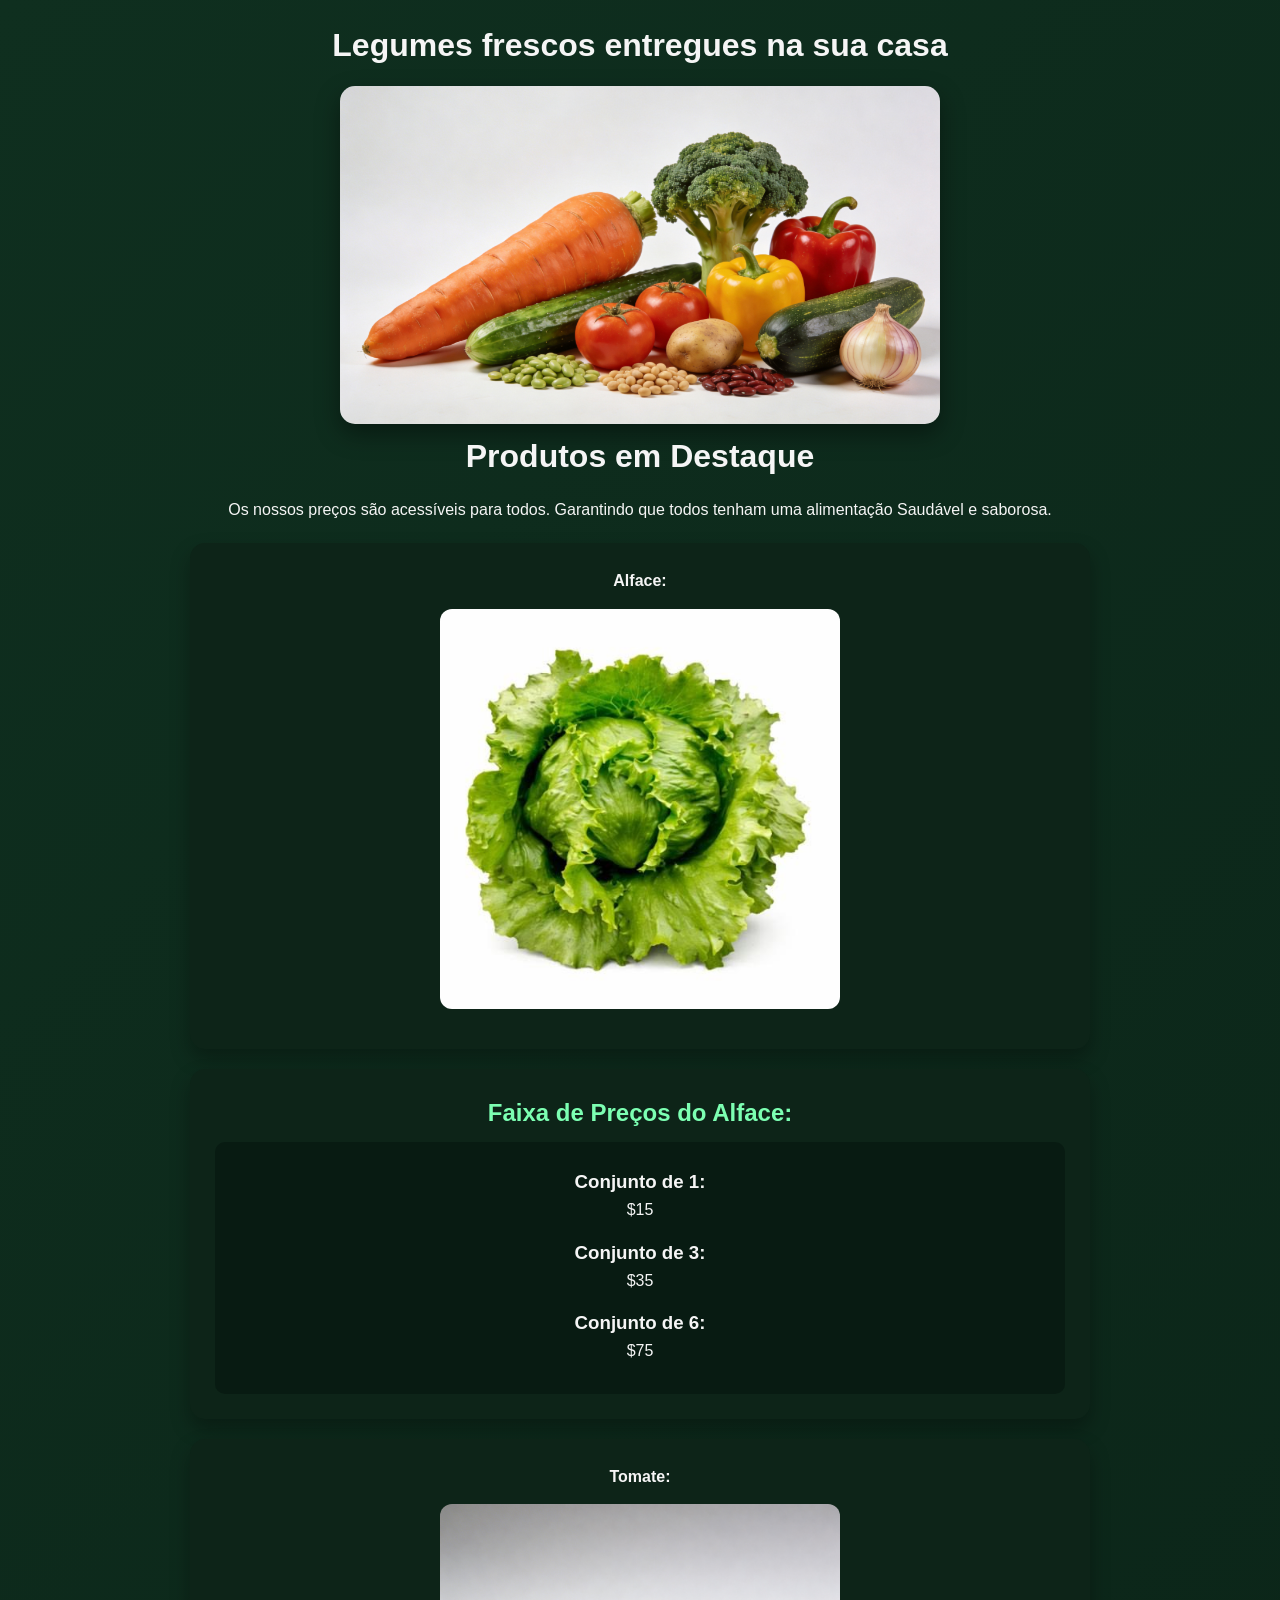
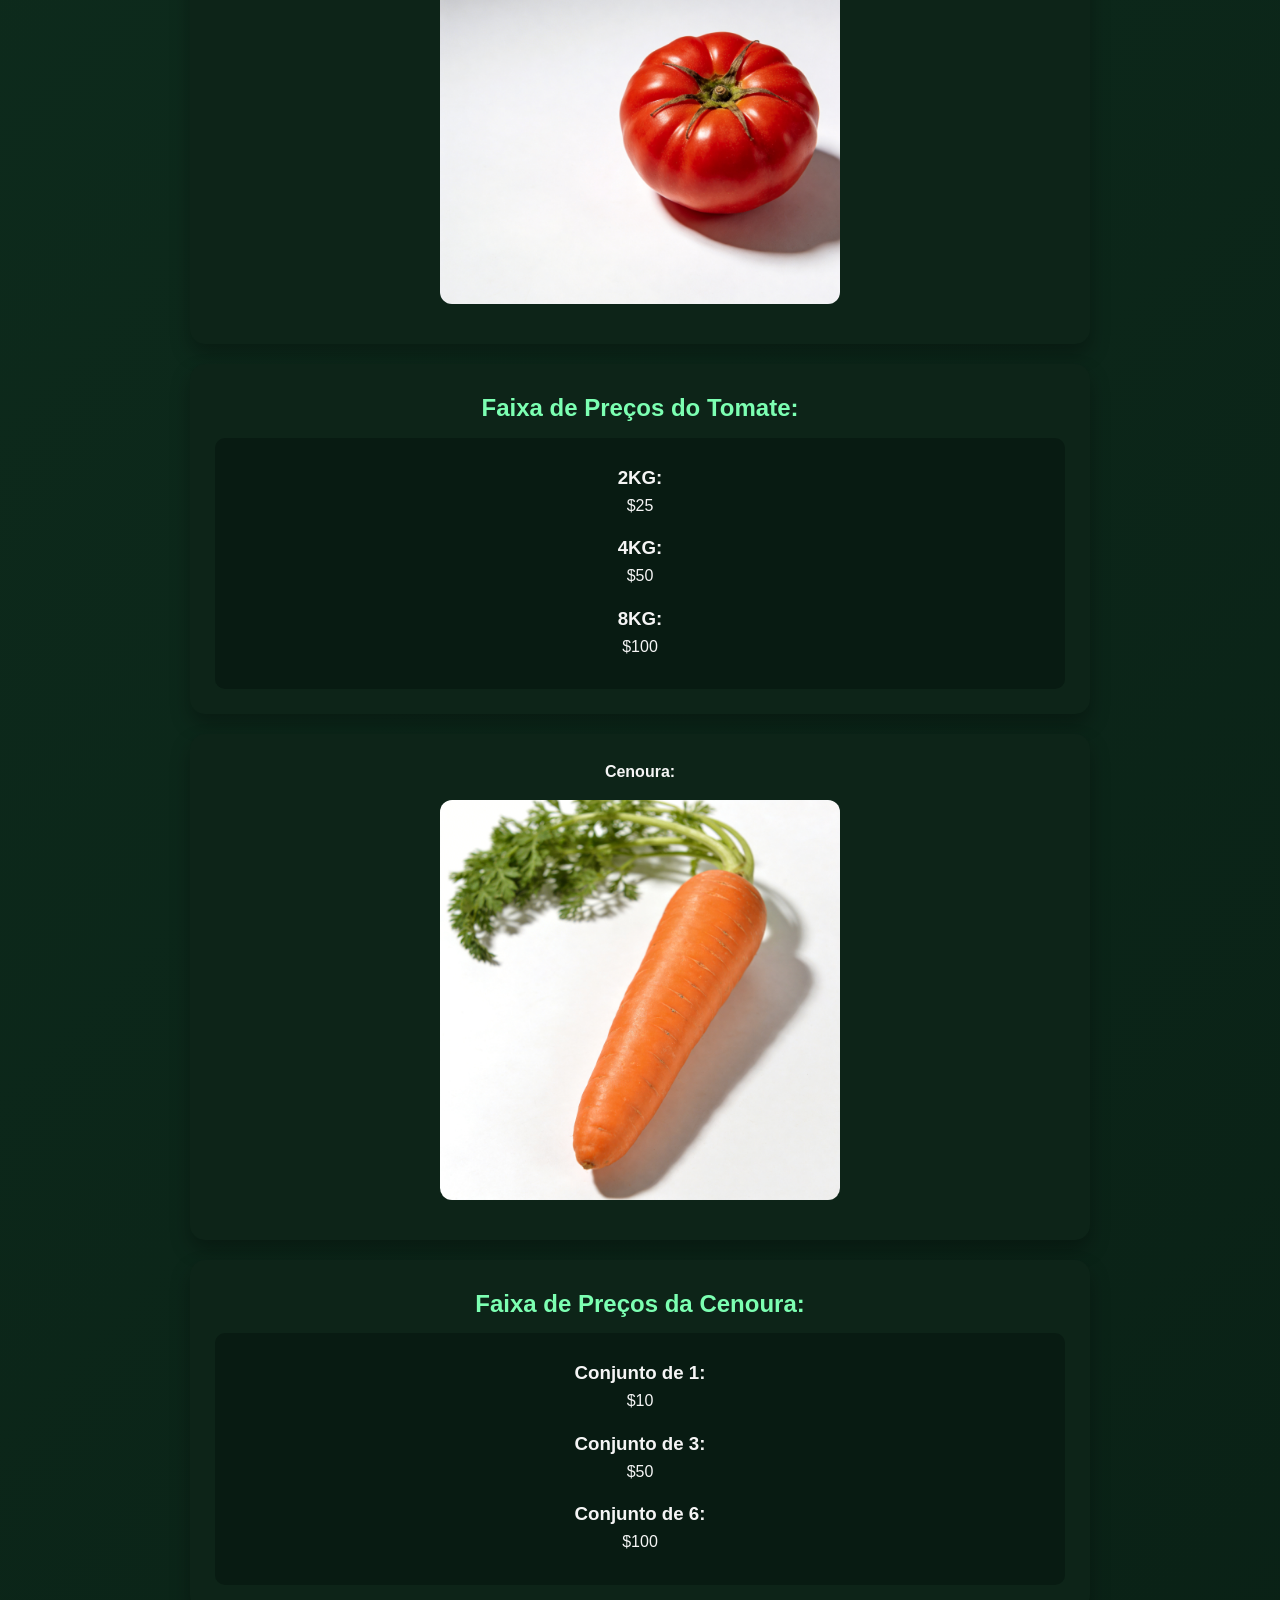
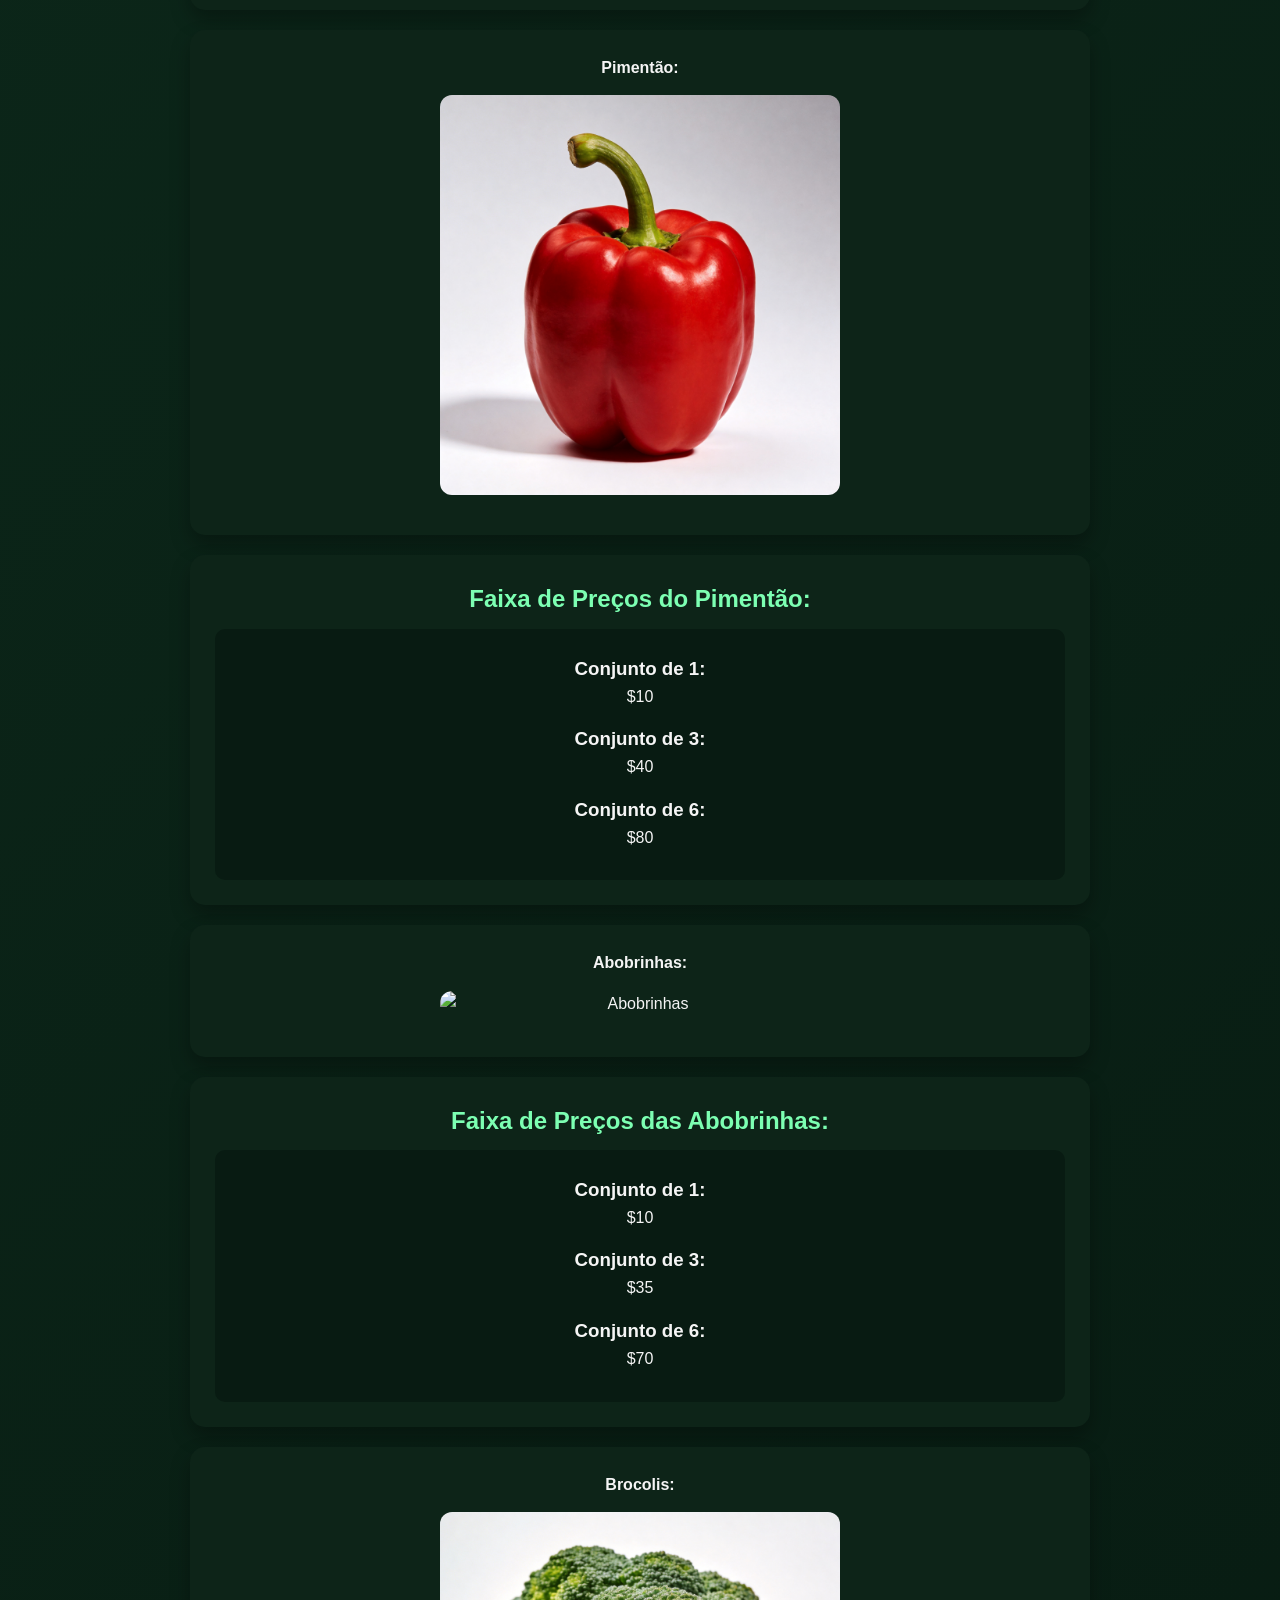
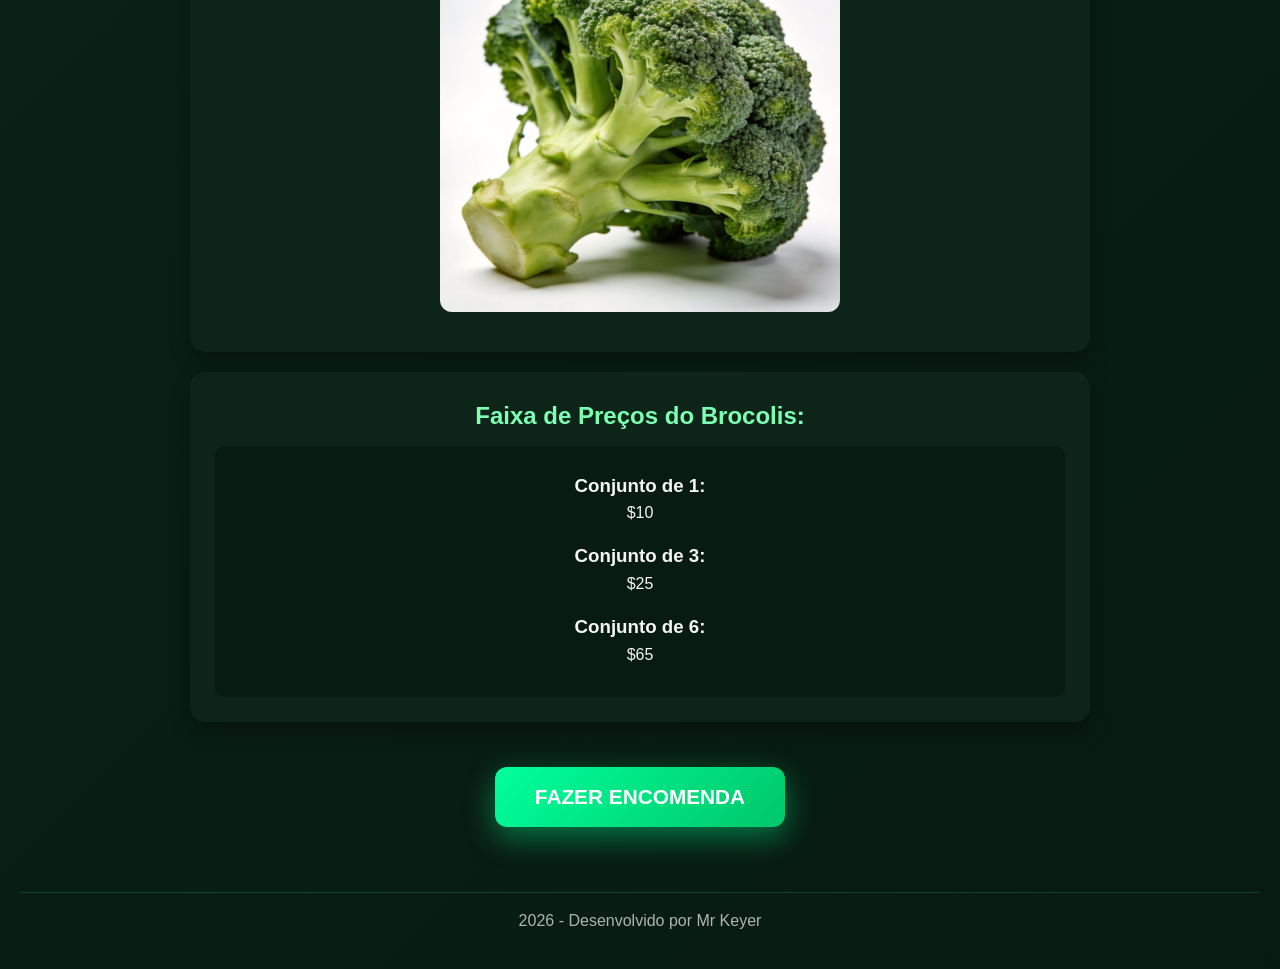
==== produtos.html @ d8579a24 "Add files via upload" ====
<!DOCTYPE html>
<html>

<head>
  <meta charset="UTF-8">
  <meta name="viewport" content="width=device-width, initial-scale=1">
  <link rel="stylesheet" href="style.css">
  <title>produtos frescos</title>
</head>

<body>
  <figure>
      <h1>Legumes frescos entregues na sua casa</h1>
      <img src="IMAGENS/BANNER/banner.jpeg" alt="LEGUMES E VEGETAIS FRESCOS" width="600">
  </figure>
    <h1>Produtos em Destaque</strong></h1>
    <p>Os nossos preços são acessíveis para todos. Garantindo que todos tenham uma alimentação Saudável e saborosa.</p>
    
    <section>
      <p><strong>Alface:</strong></p>
      <img src="IMAGENS/Alface.jpeg" alt="Alface" width="400">
    </section>
    <section>
      <h2>Faixa de Preços do Alface:</h2>
    
    <div>
      <h3>Conjunto de 1:</h3>
      <p>$15</p>
      
      <h3>Conjunto de 3:</h3>
      <p>$35</p>
      
      <h3>Conjunto de 6:</h3>
      <p>$75</p>
    </div>
    </section>
    
    <section>
      <p><strong>Tomate:</strong></p>
      <img src="IMAGENS/Tomate.jpeg" alt="Tomate" width="400">
    </section>
    <section>
      <h2>Faixa de Preços do Tomate:</h2>
      
      <div>
        <h3>2KG:</h3>
        <p>$25</p>
        
        <h3>4KG:</h3>
        <p>$50</p>
        
        <h3>8KG:</h3>
        <p>$100</p>
      </div>
    </section>
    
    <section>
      <p><strong>Cenoura:</strong></p>
      <img src="IMAGENS/cenoura.jpeg" alt="Cenoura" width="400">
    </section>
    <section>
      <h2>Faixa de Preços da Cenoura:</h2>
      <div>
        <h3>Conjunto de 1:</h3>
        <p>$10</p>
        
        <h3>Conjunto de 3:</h3>
        <p>$50</p>
        
        <h3>Conjunto de 6:</h3>
        <p>$100</p>
      </div>
    </section>
    <section>
      <p><strong>Pimentão:</strong></p>
      <img src="IMAGENS/pimentão.jpeg" alt="Pimentão" width="400"></section>
      <section>
        <h2>Faixa de Preços do Pimentão:</h2>
        
        <div>
          <h3>Conjunto de 1:</h3>
          <p>$10</p>
          
          <h3>Conjunto de 3:</h3>
          <p>$40</p>
          
          <h3>Conjunto de 6:</h3>
          <p>$80</p>
        </div>
      </section>
      
      <section>
        <p><strong>Abobrinhas:</strong></p>
        <img src="IMAGENS/Abobrinhas.jpeg" alt="Abobrinhas" width="400">
      </section>
      
      <section>
        <h2>Faixa de Preços das Abobrinhas:</h2>
        
        <div>
          <h3>Conjunto de 1:</h3>
          <p>$10</p>
          
          <h3>Conjunto de 3:</h3>
          <p>$35</p>
          
          <h3>Conjunto de 6:</h3>
          <p>$70</p>
        </div>
      </section>
      <section>
        <p><strong>Brocolis:</strong></p>
        <img src="IMAGENS/Brocolis.jpeg" alt="Brocolis" width="400"></section>
        <section>
          <h2>Faixa de Preços do Brocolis:</h2>
          <div>
            <h3>Conjunto de 1:</h3>
            <p>$10</p>
            
            <h3>Conjunto de 3:</h3>
            <p>$25</p>
            
            <h3>Conjunto de 6:</h3>
            <p>$65</p>
          </div>
        </section>
        
        <section>
          <button a href="#">FAZER ENCOMENDA</button>
        </section>
        <footer>
          <p>2026 - Desenvolvido por Mr Keyer</p>
        </footer>
</body>

</html>
---- style.css ----
* {
  margin: 0;
  padding: 0;
  box-sizing: border-box;
}

body {
  text-align: center;
  font-family: Arial, Helvetica, sans-serif;
  background: linear-gradient(135deg, #0f2f1f, #071a11);
  color: #f5f5f5;
  line-height: 1.6;
  padding: 20px;
}



header {
  text-align: center;
  margin-bottom: 40px;
}

header h1 {
  font-size: 2.2rem;
  margin-bottom: 15px;
}

header img {
  max-width: 100%;
  border-radius: 15px;
  box-shadow: 0 10px 25px rgba(0,0,0,0.4);
}

/* SECTIONS */

section {
  background: #0d2418;
  margin: 20px auto;
  padding: 25px;
  border-radius: 15px;
  max-width: 900px;
  box-shadow: 0 10px 20px rgba(0,0,0,0.3);
}


p {
  margin-bottom: 15px;
}

h1 {
  margin-bottom: 15px;
}

h2 {
  margin-bottom: 10px;
  color: #7CFFB2;
}

h3 {
  margin-top: 10px;
}

/* LISTA */

ul {
  list-style: none;
}

li {
  margin: 10px 0;
  font-size: 1.1rem;
}

/* IMAGENS */

section img {
  width: 100%;
  max-width: 400px;
  border-radius: 12px;
  display: block;
  margin: 15px auto;
}

/* BOTÃo */

a.botao,
button {
  display: inline-block;
  background: linear-gradient(135deg, #2ecc71, #27ae60);
  color: white;
  padding: 12px 25px;
  border-radius: 8px;
  text-decoration: none;
  border: none;
  cursor: pointer;
  transition: 0.3s;
  font-weight: bold;
}

a.botao:hover,
button:hover {
  transform: translateY(-3px);
  box-shadow: 0 10px 20px rgba(0,0,0,0.4);
}

/* PRICE BOX */

div {
  background: #081b12;
  padding: 15px;
  border-radius: 10px;
  margin-top: 10px;
}

/* FOOTER */

footer {
  text-align: center;
  margin-top: 40px;
  opacity: 0.7;
  border-top: 1px solid #1d4d34;
  padding-top: 15px;
}

/* RESPONSIVE */

@media (max-width: 768px) {

  header h1 {
    font-size: 1.6rem;
  }

  section {
    padding: 20px;
  }

}

section:last-of-type {
  text-align: center;
  background: transparent;
  box-shadow: none;
}

section:last-of-type a,
section:last-of-type button {
  font-size: 1.3rem;
  padding: 18px 40px;
  border-radius: 12px;
  background: linear-gradient(135deg, #00ff9c, #00c76a);
  box-shadow: 0 10px 30px rgba(0, 255, 150, 0.4);
  animation: pulse 2s infinite;
}

section:last-of-type a:hover,
section:last-of-type button:hover {
  transform: scale(1.05);
}

@keyframes pulse {
  0% {
    box-shadow: 0 0 0 rgba(0,255,150,0.4);
  }
  50% {
    box-shadow: 0 0 25px rgba(0,255,150,0.7);
  }
  100% {
    box-shadow: 0 0 0 rgba(0,255,150,0.4);
  }
}

header img {
  margin-top: 10px;
  border-radius: 50%; /* bordas arredondadas */
}

/* Estilização do figure da pagina produtos */

figure img {
  max-width: 100%;
  border-radius: 15px;
  box-shadow: 0 10px 25px rgba(0,0,0,0.4);
}
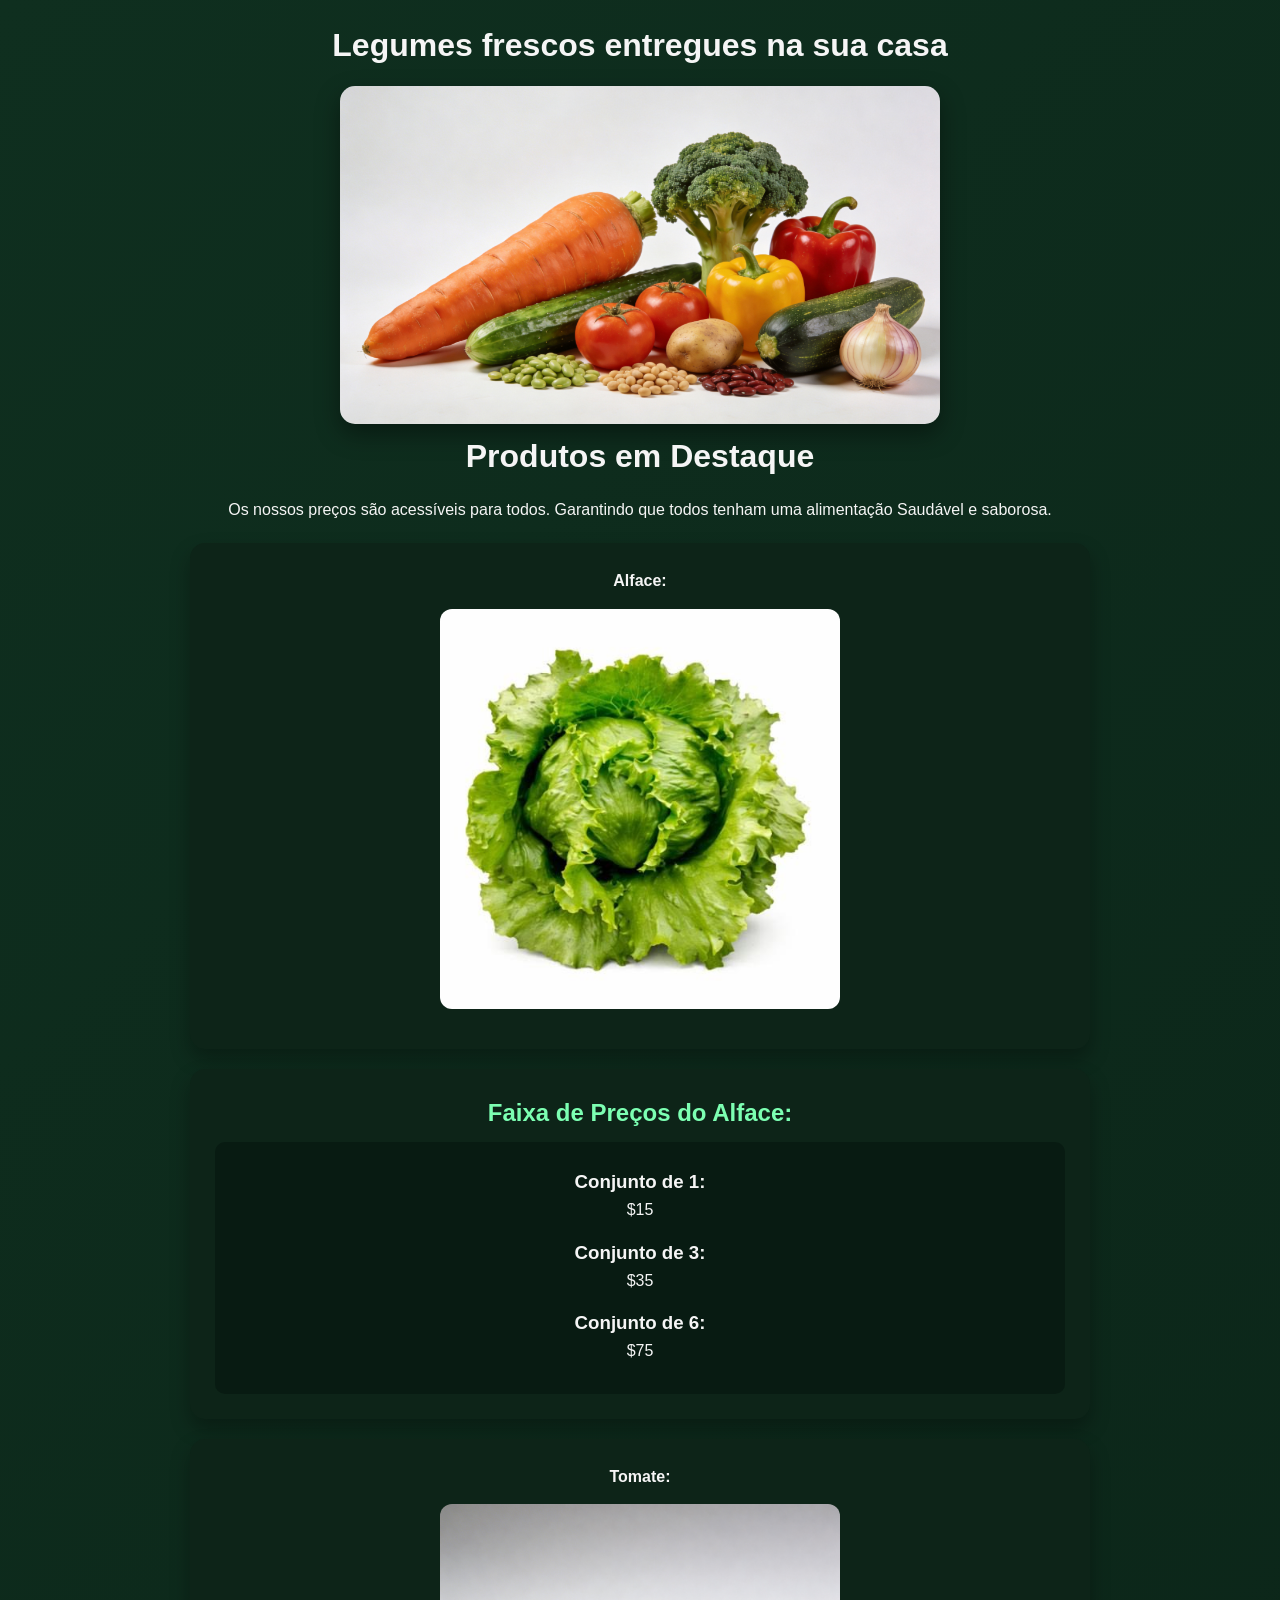
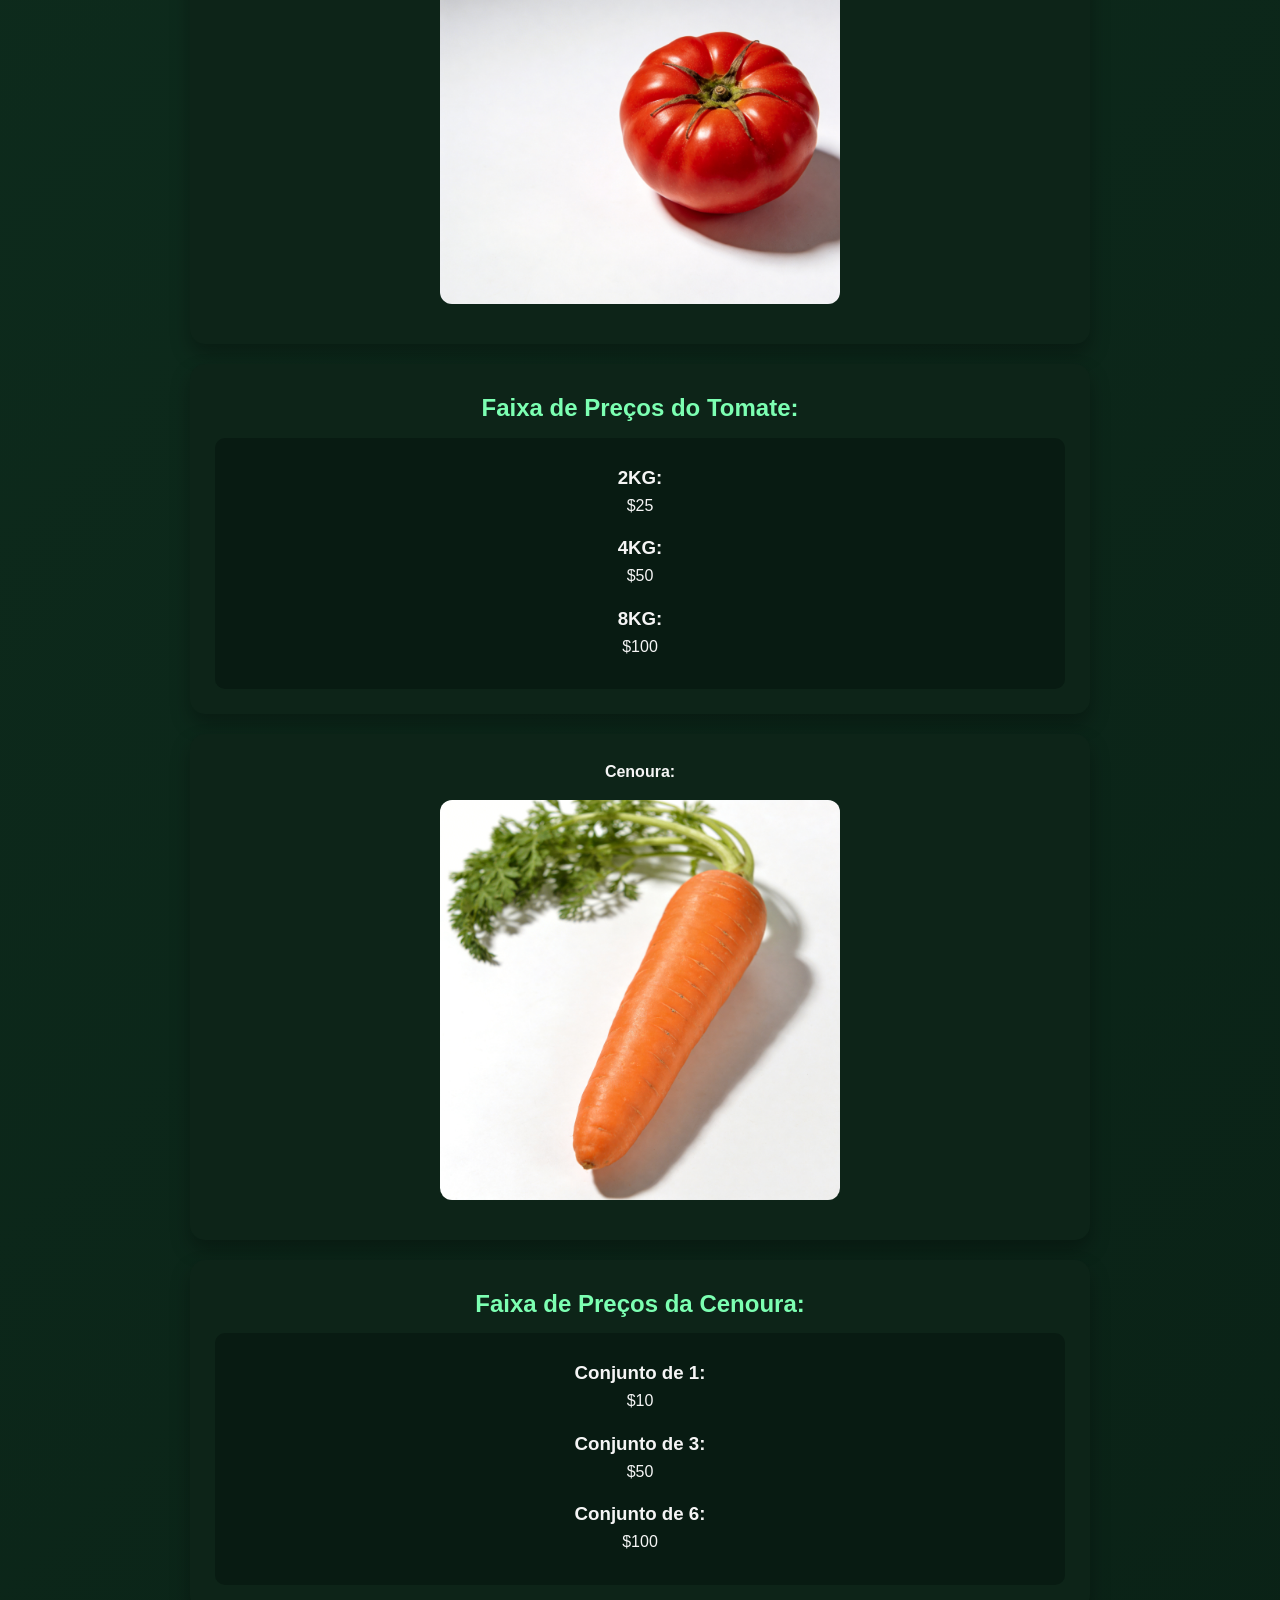
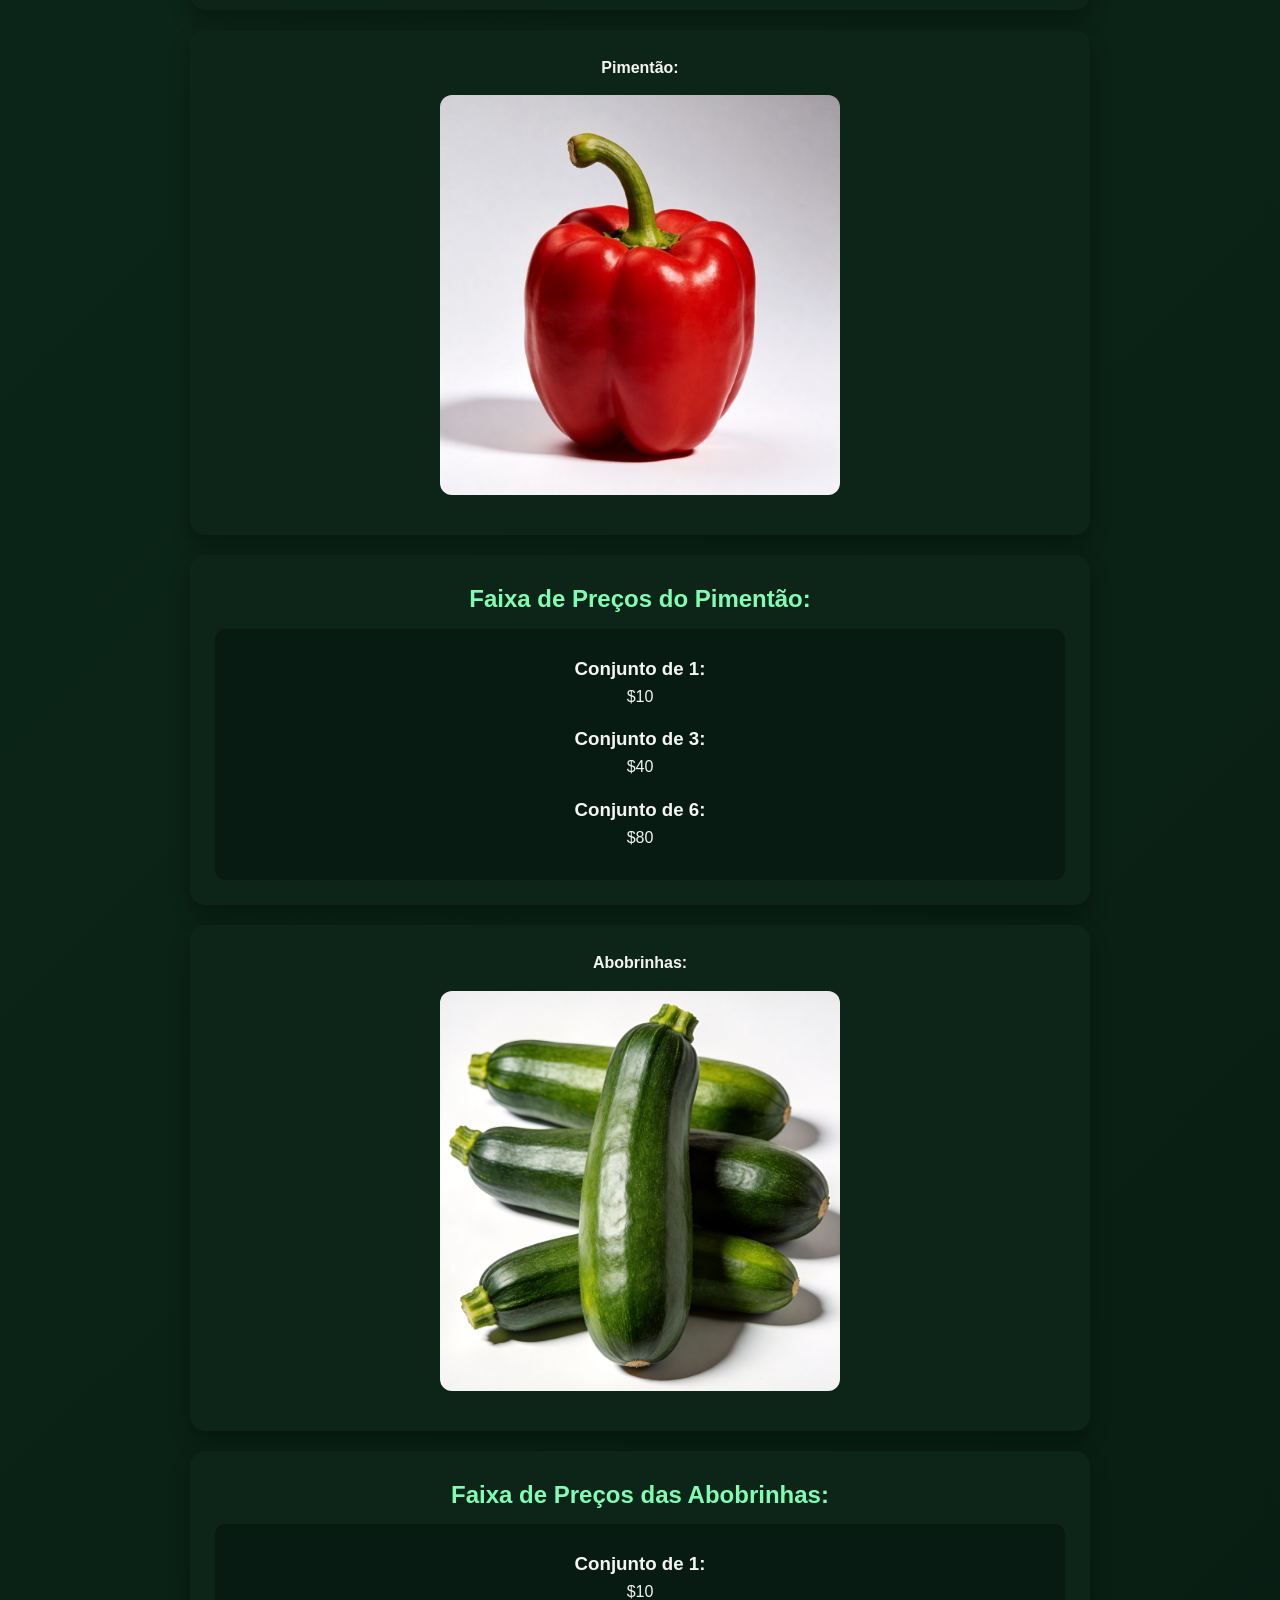
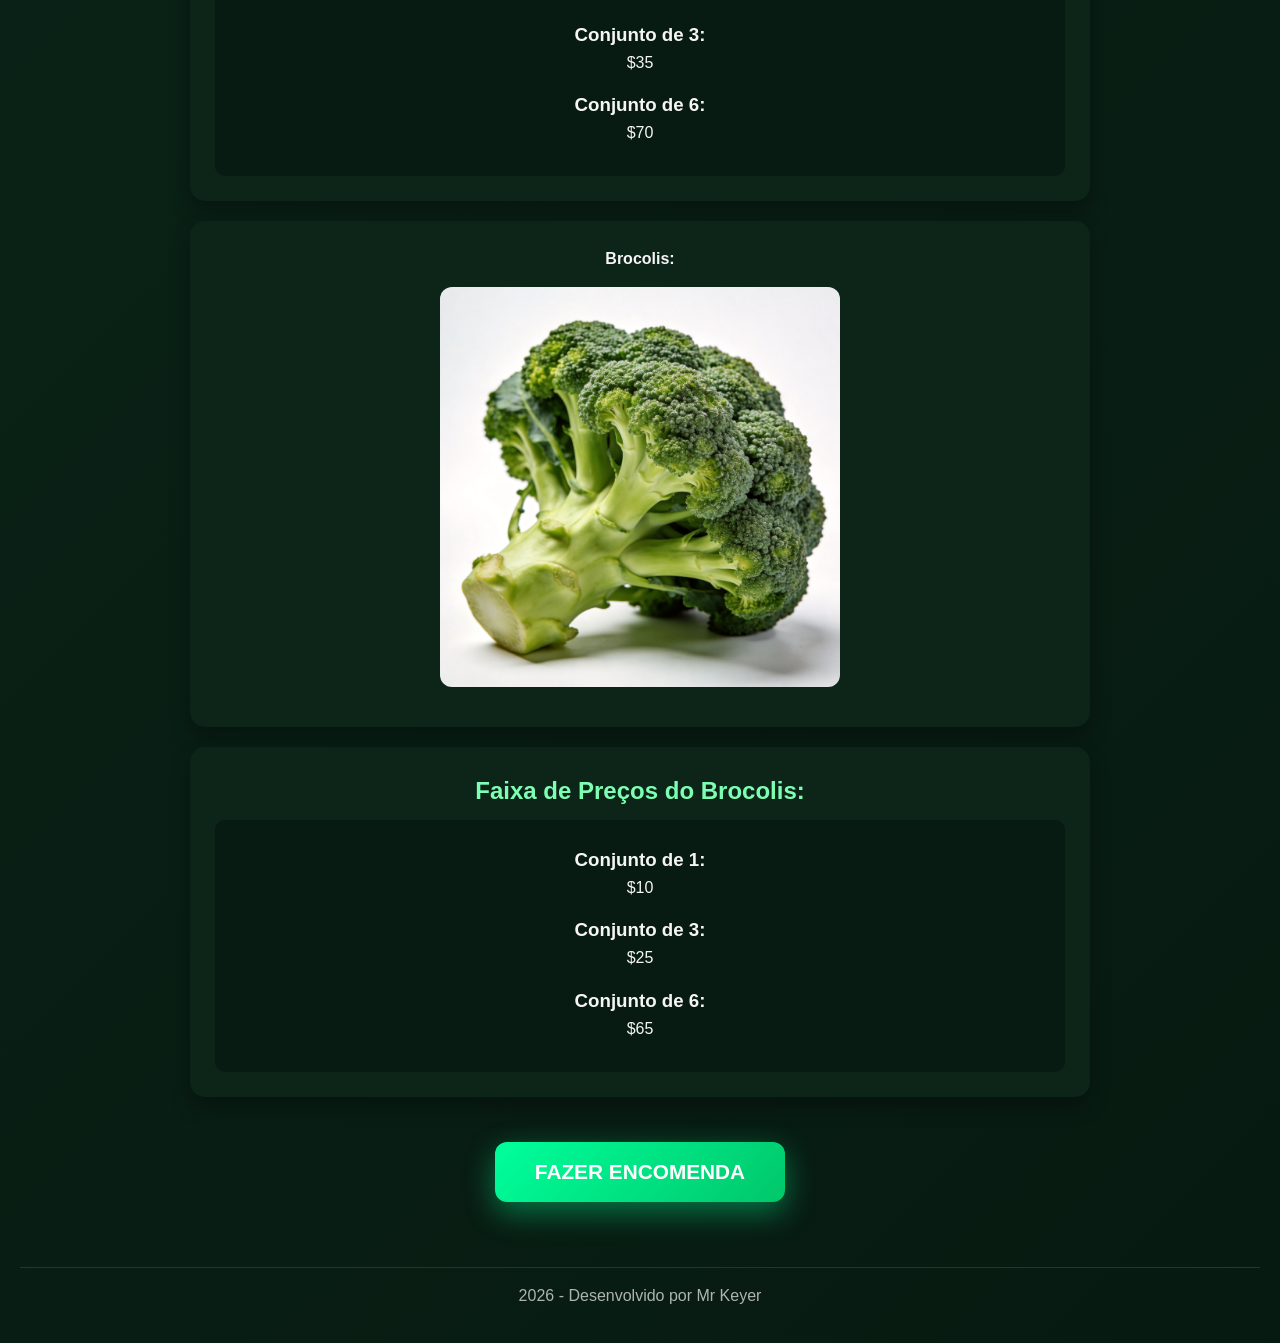
==== commit 4e0140a6: "Atualizar o produtos.html" ====
--- a/produtos.html
+++ b/produtos.html
@@ -91,7 +91,7 @@
       
       <section>
         <p><strong>Abobrinhas:</strong></p>
-        <img src="IMAGENS/Abobrinhas.jpeg" alt="Abobrinhas" width="400">
+        <img src="IMAGENS/abobrinhas.jpeg" alt="Abobrinhas" width="400">
       </section>
       
       <section>
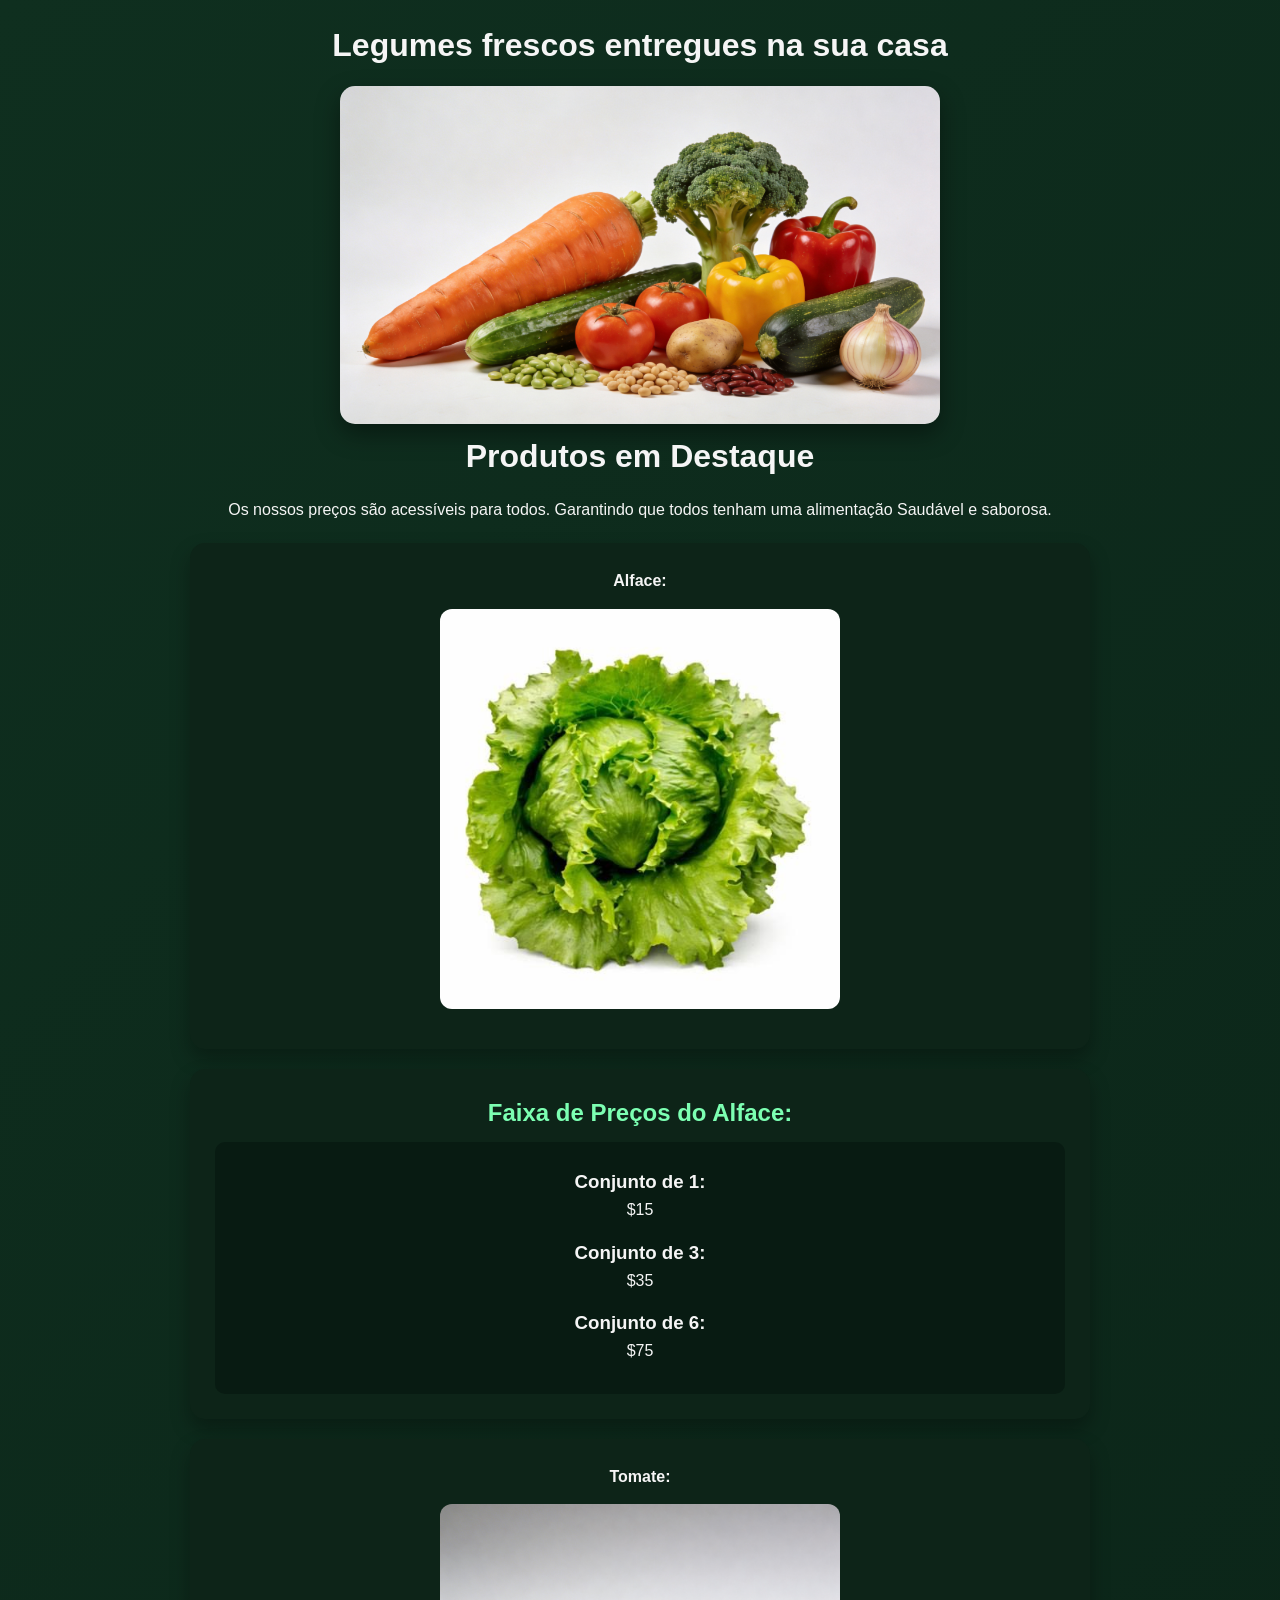
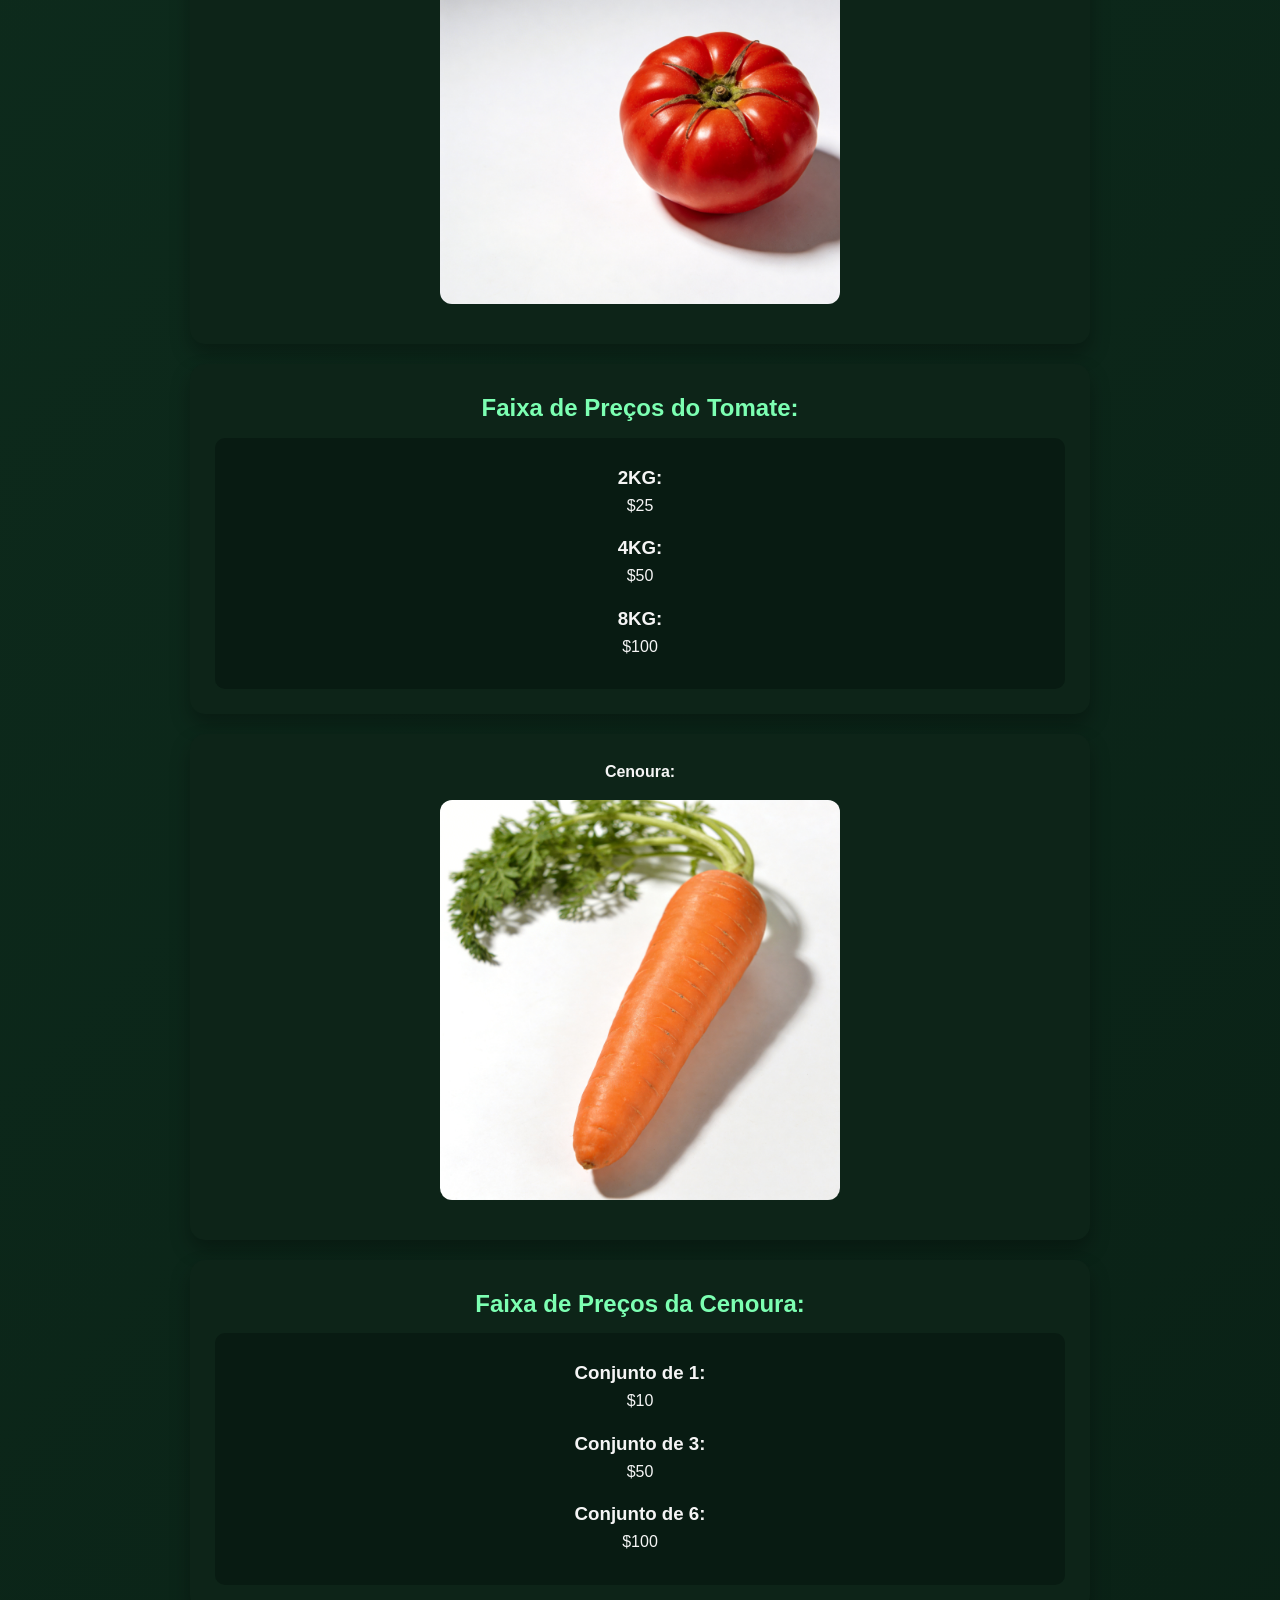
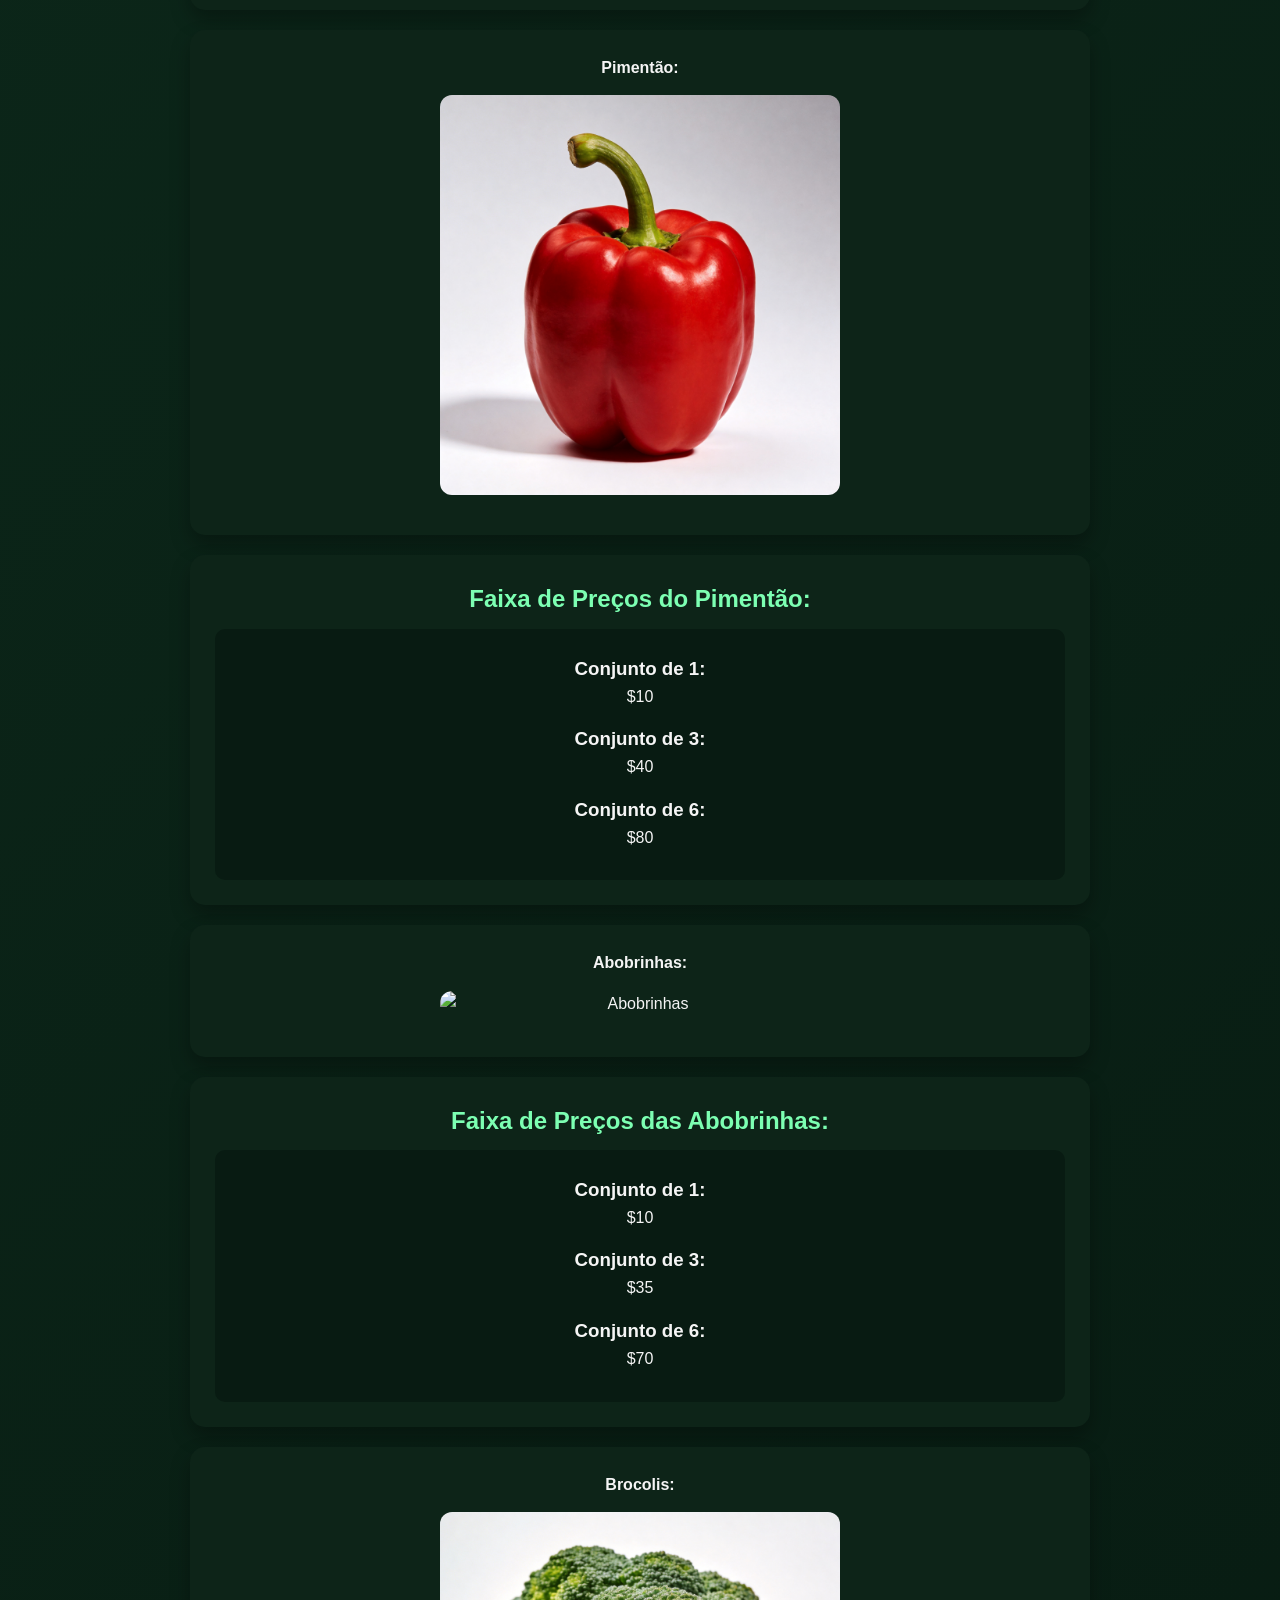
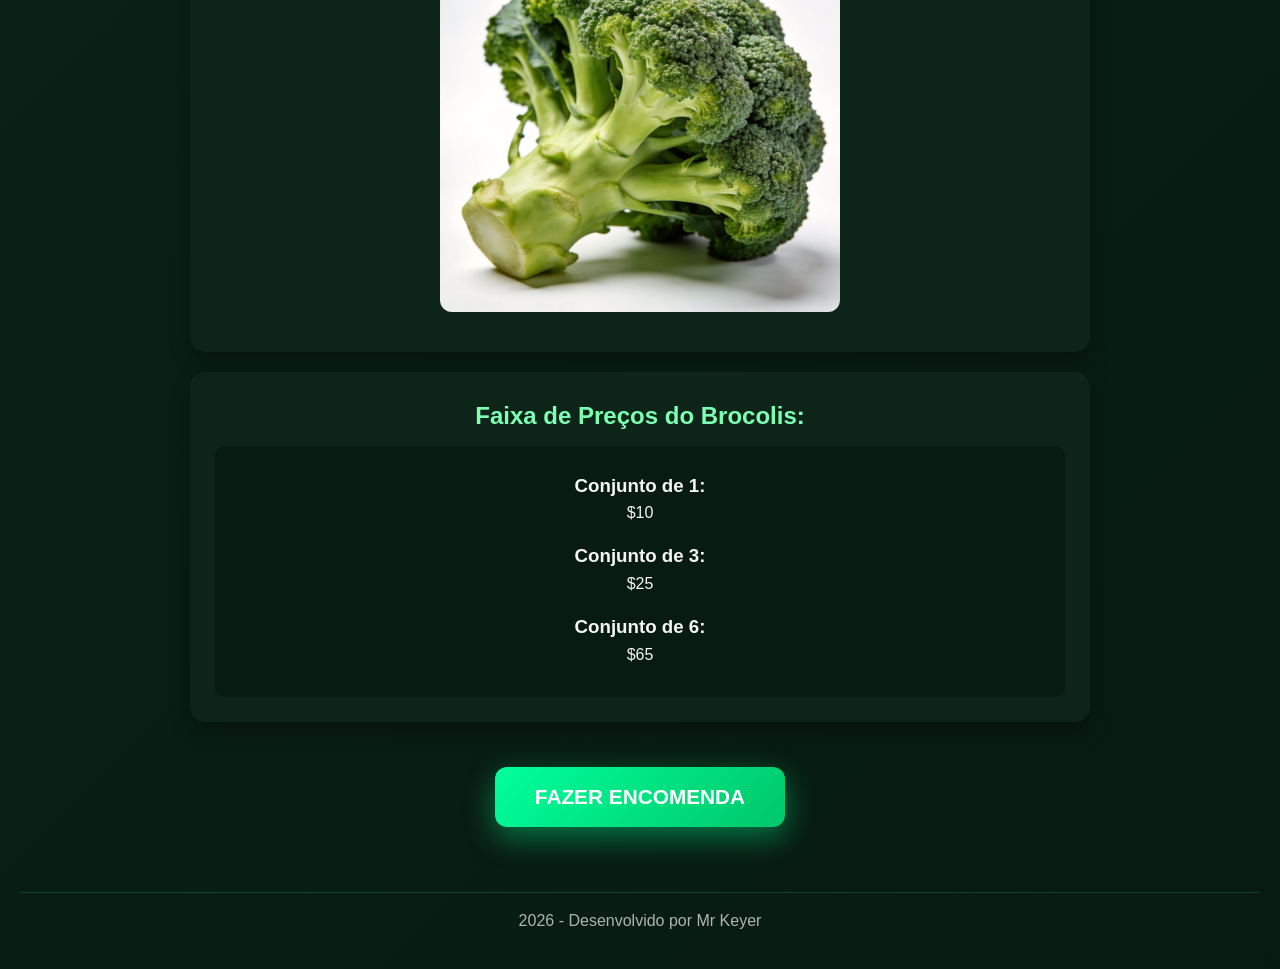
==== commit 5a564c2b: "Fix image source case sensitivity for abobrinhas" ====
--- a/produtos.html
+++ b/produtos.html
@@ -91,7 +91,7 @@
       
       <section>
         <p><strong>Abobrinhas:</strong></p>
-        <img src="IMAGENS/abobrinhas.jpeg" alt="Abobrinhas" width="400">
+        <img src="IMAGENS/Abobrinhas.jpeg" alt="Abobrinhas" width="400">
       </section>
       
       <section>
@@ -133,4 +133,4 @@
         </footer>
 </body>
 
-</html>+</html>
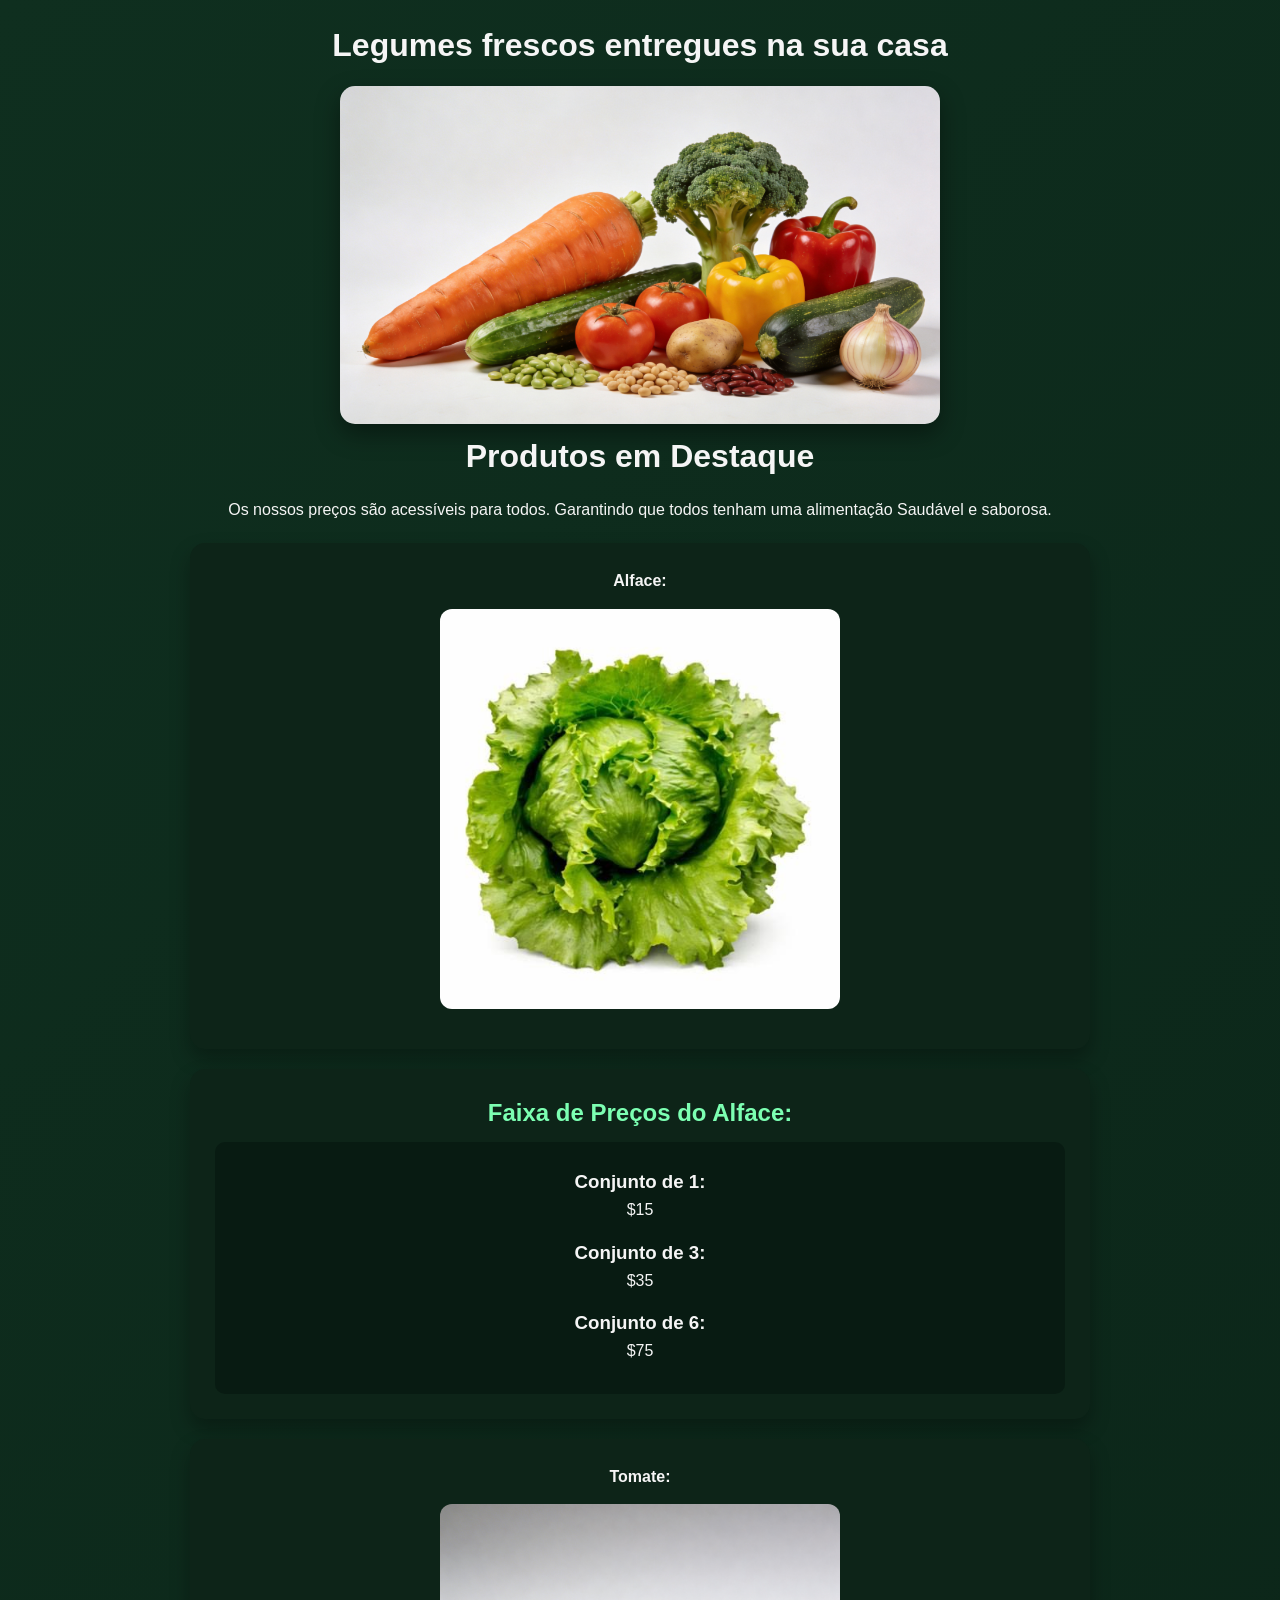
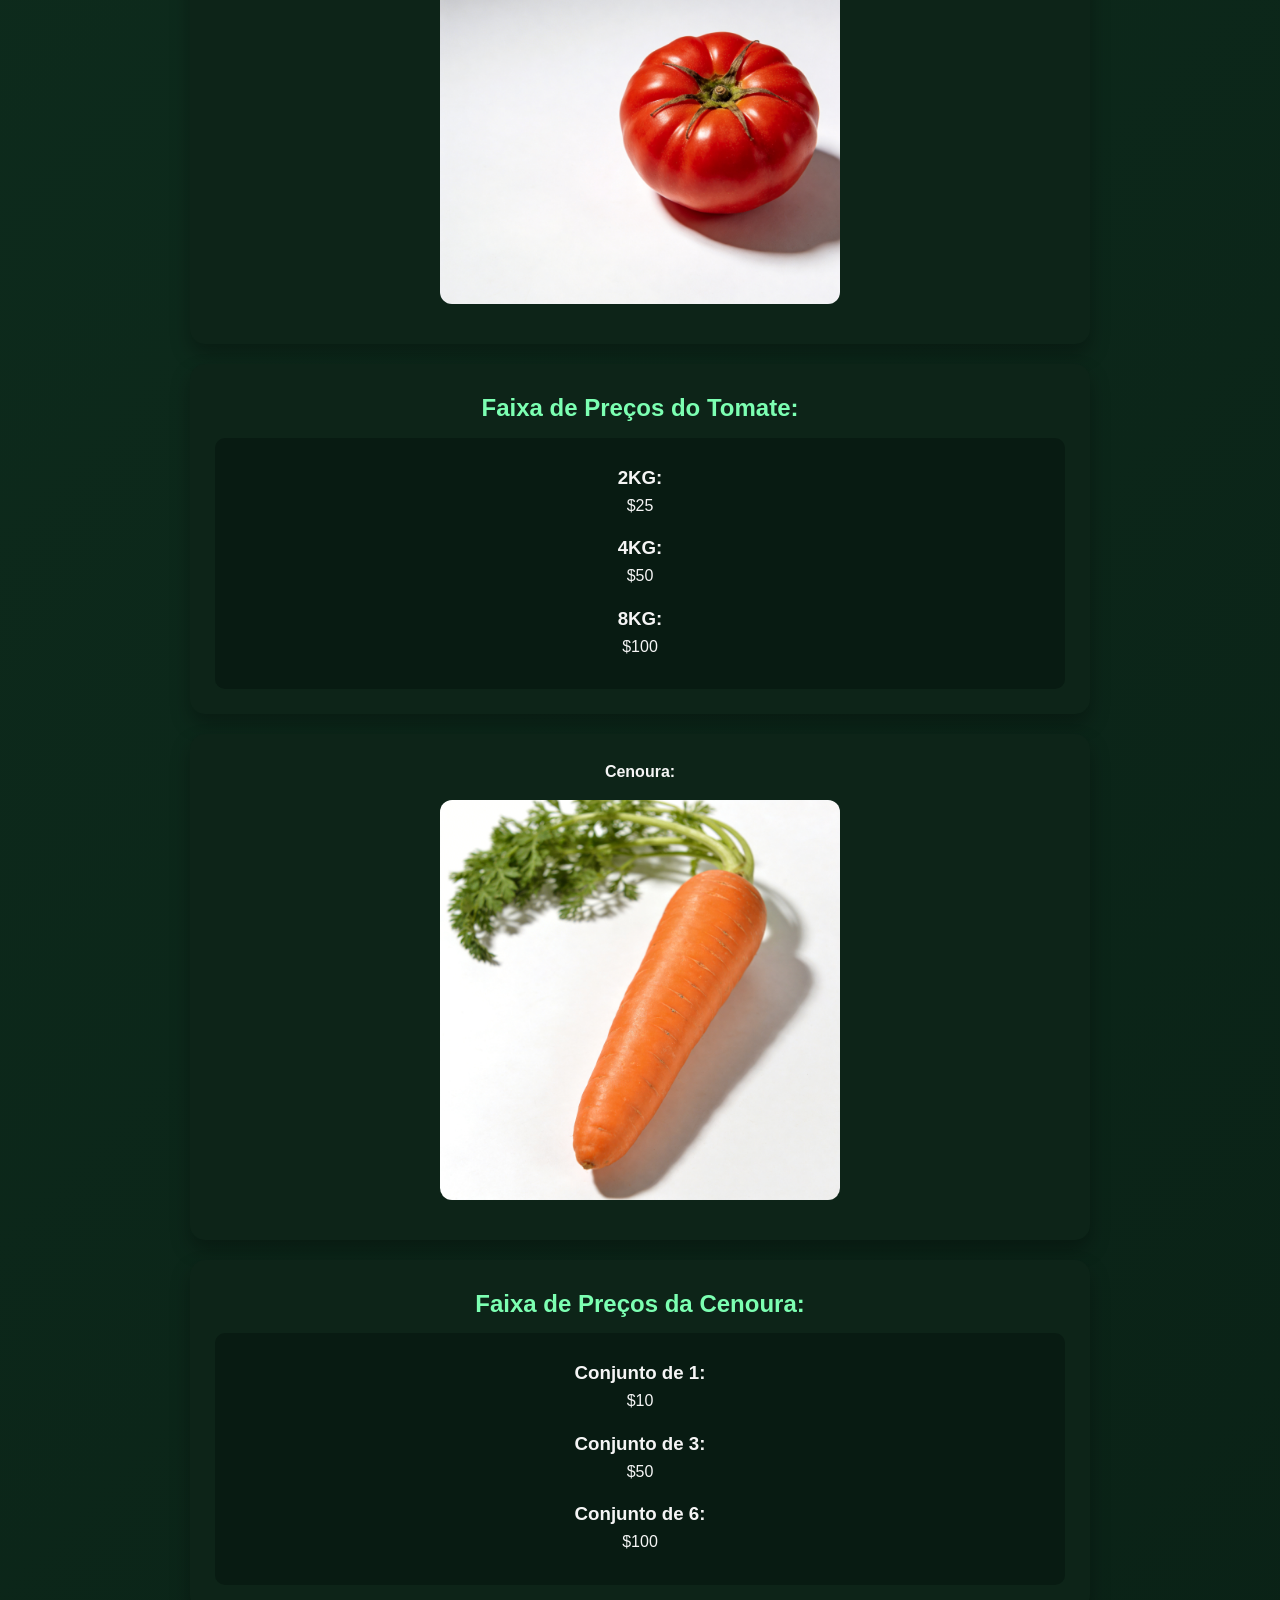
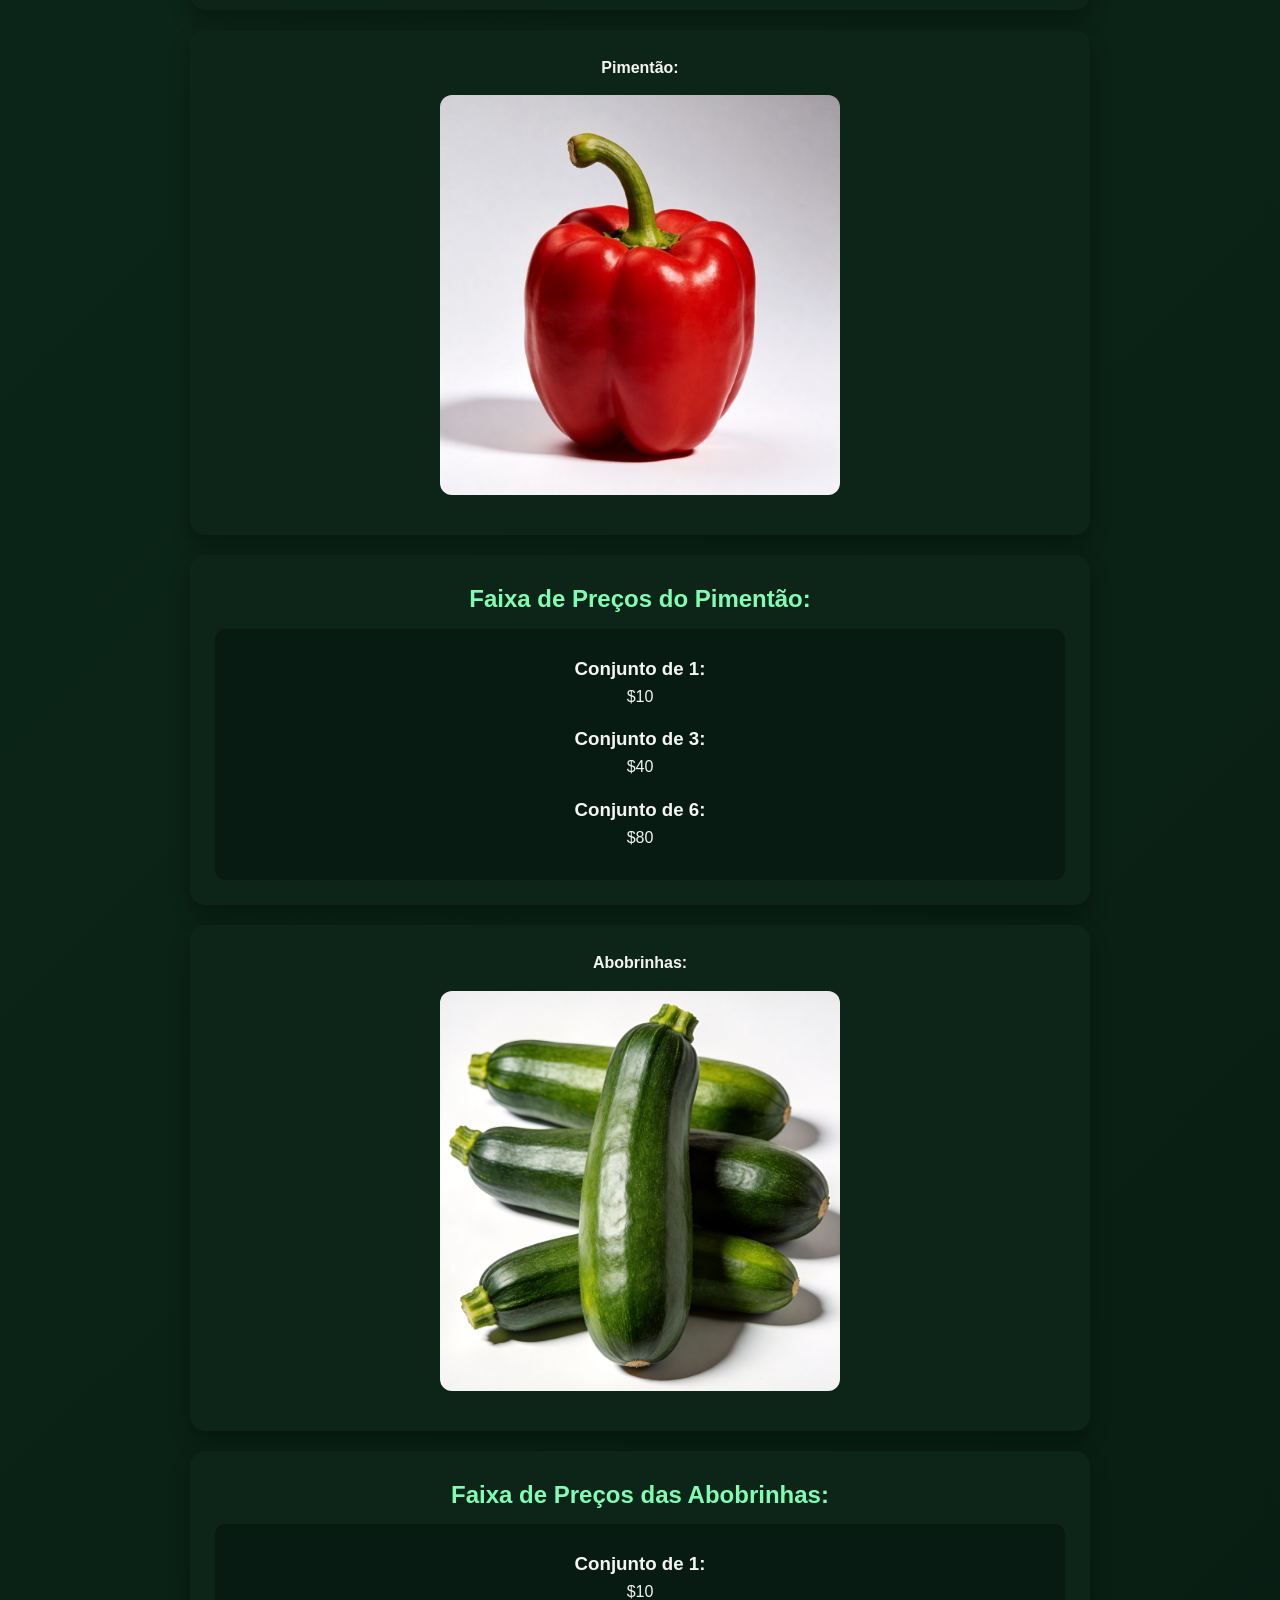
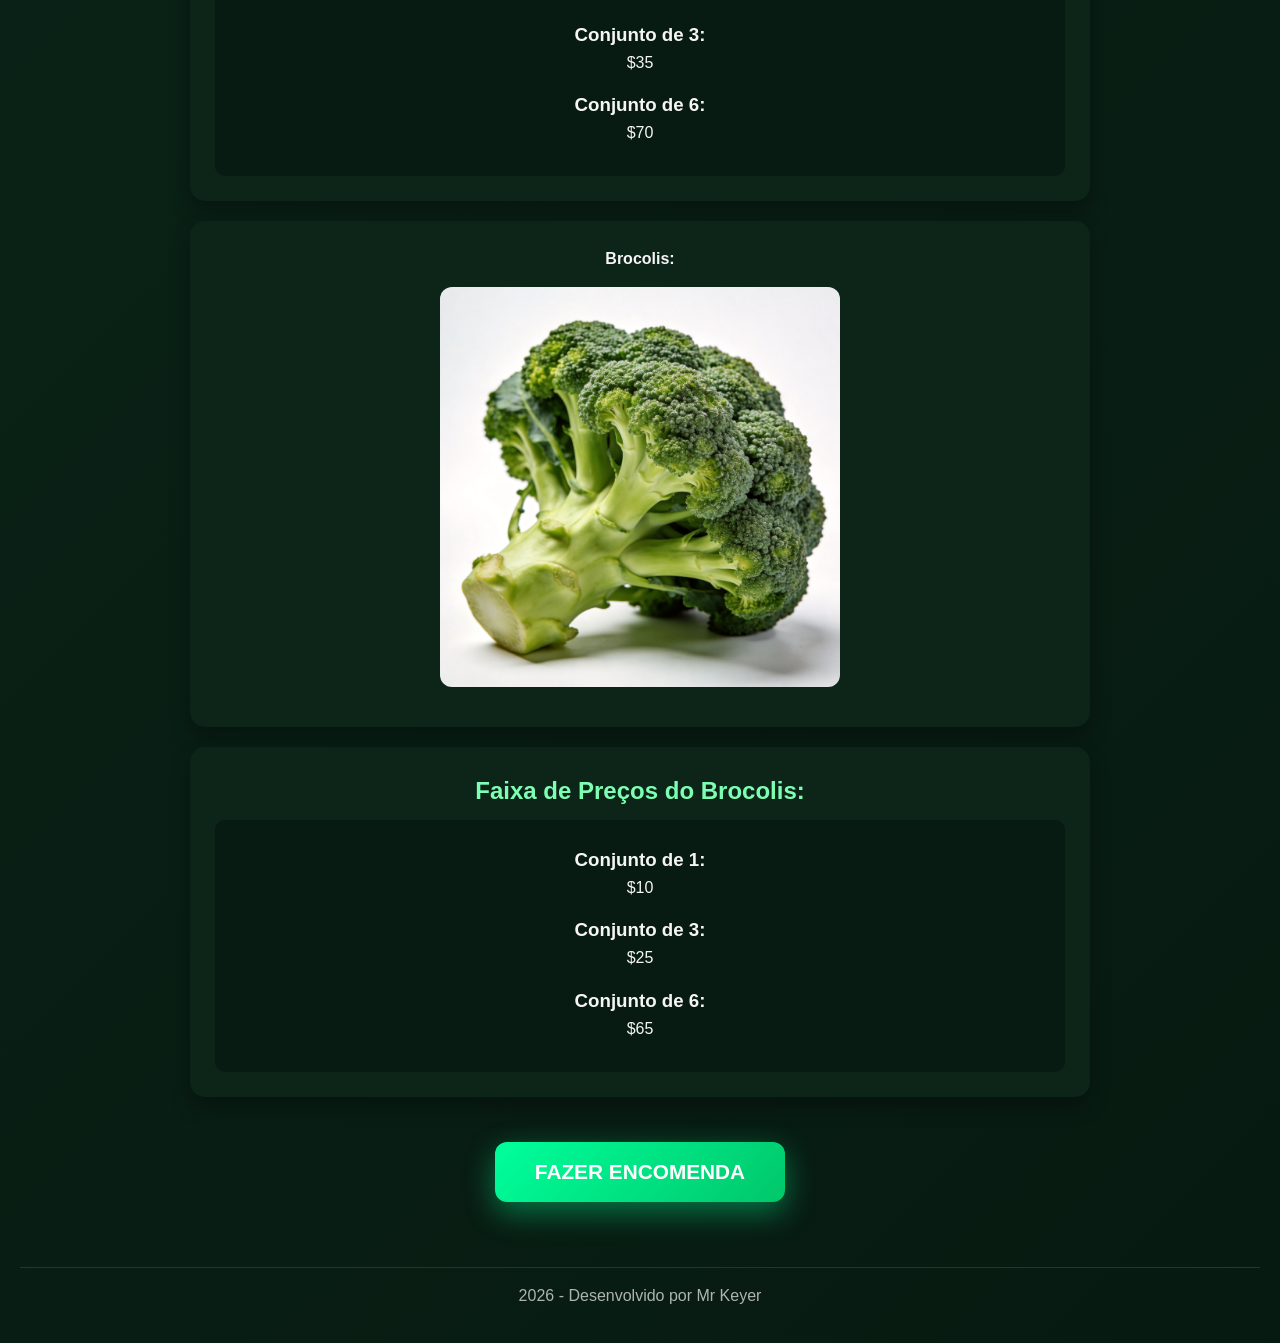
==== commit 889a6a63: "Fix image source case for Abobrinhas" ====
--- a/produtos.html
+++ b/produtos.html
@@ -91,7 +91,7 @@
       
       <section>
         <p><strong>Abobrinhas:</strong></p>
-        <img src="IMAGENS/Abobrinhas.jpeg" alt="Abobrinhas" width="400">
+        <img src="IMAGENS/abobrinhas.jpeg" alt="Abobrinhas" width="400">
       </section>
       
       <section>
